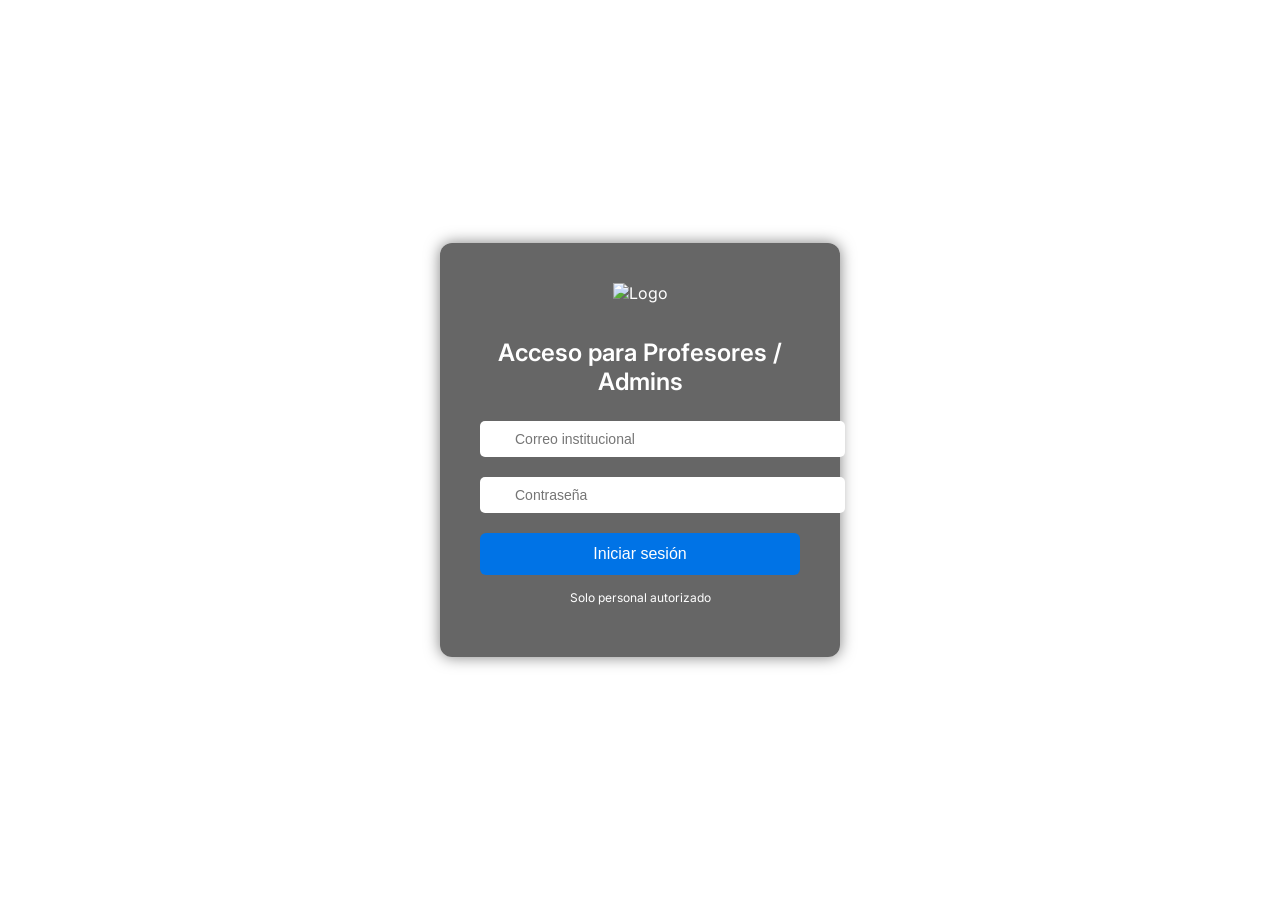
==== Primera base del proyecto/dashboard.html @ 987c9f61 "ya funciona los controles con la base de datos" ====
<!DOCTYPE html>
<html lang="es">
<head>
  <meta charset="UTF-8" />
  <meta name="viewport" content="width=device-width, initial-scale=1.0" />
  <title>Dashboard</title>
  <link rel="stylesheet" href="style.css" />
</head>
<body class="resumen">
  <div class="login-container">
    <h2>Panel Principal</h2>
    <p id="bienvenida"></p>

    <div class="acciones">
      <a href="resumen.html">
        <img src="https://cdn-icons-png.flaticon.com/512/2099/2099192.png" class="icono-link" />Resumen</a>

      <a href="historial.html">
        <img src="https://cdn-icons-png.flaticon.com/512/1828/1828911.png" class="icono-link" />Historial</a>

      <a href="#" onclick="cerrarSesion()">
        <img src="https://cdn-icons-png.flaticon.com/512/1828/1828479.png" class="icono-link" />Cerrar sesión</a>
    </div>
  </div>

  <script>
    // Verificar si hay sesión activa
    const usuarioId = localStorage.getItem("usuario_id");
    const rol = localStorage.getItem("rol");

    if (!usuarioId || !rol) {
      alert("Acceso no autorizado. Inicia sesión primero.");
      window.location.href = "index.html";
    } else {
      const bienvenida = document.getElementById("bienvenida");
      bienvenida.innerText = `Bienvenido (${rol})`;  // ejemplo: Bienvenido (admin)
    }

    function cerrarSesion() {
      localStorage.clear();
      window.location.href = "index.html";
    }
  </script>
</body>
</html>
---- Primera base del proyecto/style.css ----
/* Fondo con imagen para el login */
body:not(.resumen) {
  margin: 0;
  font-family: 'Inter', sans-serif;
  background: url('https://rdlparquitectos.com//media/3339/biblioteca-tec.jpg') no-repeat center center fixed;
  background-size: cover;
  display: flex;
  height: 100vh;
  align-items: center;
  justify-content: center;
}

/* Fondo técnico para resumen.html */
body.resumen {
  margin: 0;
  font-family: 'Inter', sans-serif;
  background-image: url('https://media.istockphoto.com/id/1413790486/es/foto/fondo-abstracto-azul-oscuro-sat%C3%A9n-de-seda-color-azul-marino-fondo-elegante.jpg?s=612x612&w=0&k=20&c=YLVaBJOXnjFmH6IYGQa2h_Rj2wcTj4TiiGlLA9tInOc=');
  background-size: cover;
  background-position: center;
  background-attachment: fixed;
  color: white;
  display: flex;
  align-items: center;
  justify-content: center;
  height: 100vh;
}

.login-container {
  background: rgba(0, 0, 0, 0.6);
  padding: 40px;
  border-radius: 12px;
  width: 320px;
  box-shadow: 0 0 15px rgba(0,0,0,0.5);
  color: #fff;
  text-align: center;
}

.logo {
  width: 100px;
  margin-bottom: 15px;
}

h2 {
  margin-bottom: 25px;
  font-weight: 600;
}

.input-group {
  position: relative;
  margin-bottom: 20px;
}

.input-group .icon {
  position: absolute;
  left: 10px;
  top: 10px;
  width: 20px;
  opacity: 0.6;
}

.input-group input {
  width: 100%;
  padding: 10px 10px 10px 35px;
  border: none;
  border-radius: 5px;
  font-size: 14px;
}

button {
  width: 100%;
  padding: 12px;
  background: #0073e6;
  border: none;
  color: white;
  font-size: 16px;
  border-radius: 6px;
  cursor: pointer;
  transition: background 0.3s;
}

button:hover {
  background: #005ec4;
}

.links {
  margin-top: 15px;
  font-size: 12px;
}

.links a {
  color: #ddd;
  text-decoration: none;
}
/* Estilos para el contenedor de botones */
.acciones {
  display: flex;
  justify-content: center;
  gap: 30px;
  margin-top: 30px;
}

/* Estilos para los enlaces de acción */
.acciones a {
  color: #ffffff;
  background-color: rgba(255, 255, 255, 0.1);
  padding: 10px 16px;
  border-radius: 6px;
  font-weight: 500;
  text-decoration: none;
  transition: background 0.3s, transform 0.2s;
  display: inline-flex;
  align-items: center;
  gap: 8px;
}

/* Efecto al pasar el cursor */
.acciones a:hover {
  background-color: rgba(255, 255, 255, 0.25);
  transform: scale(1.05);
}

/* Ícono a la izquierda del texto */
.icono-link {
  width: 20px;
  height: 20px;
  margin-right: 4px;
  filter: brightness(0) invert(1); /* opcional para íconos oscuros sobre fondo oscuro */
  transition: transform 0.2s;
}

.acciones a:hover .icono-link {
  transform: scale(1.1);
}
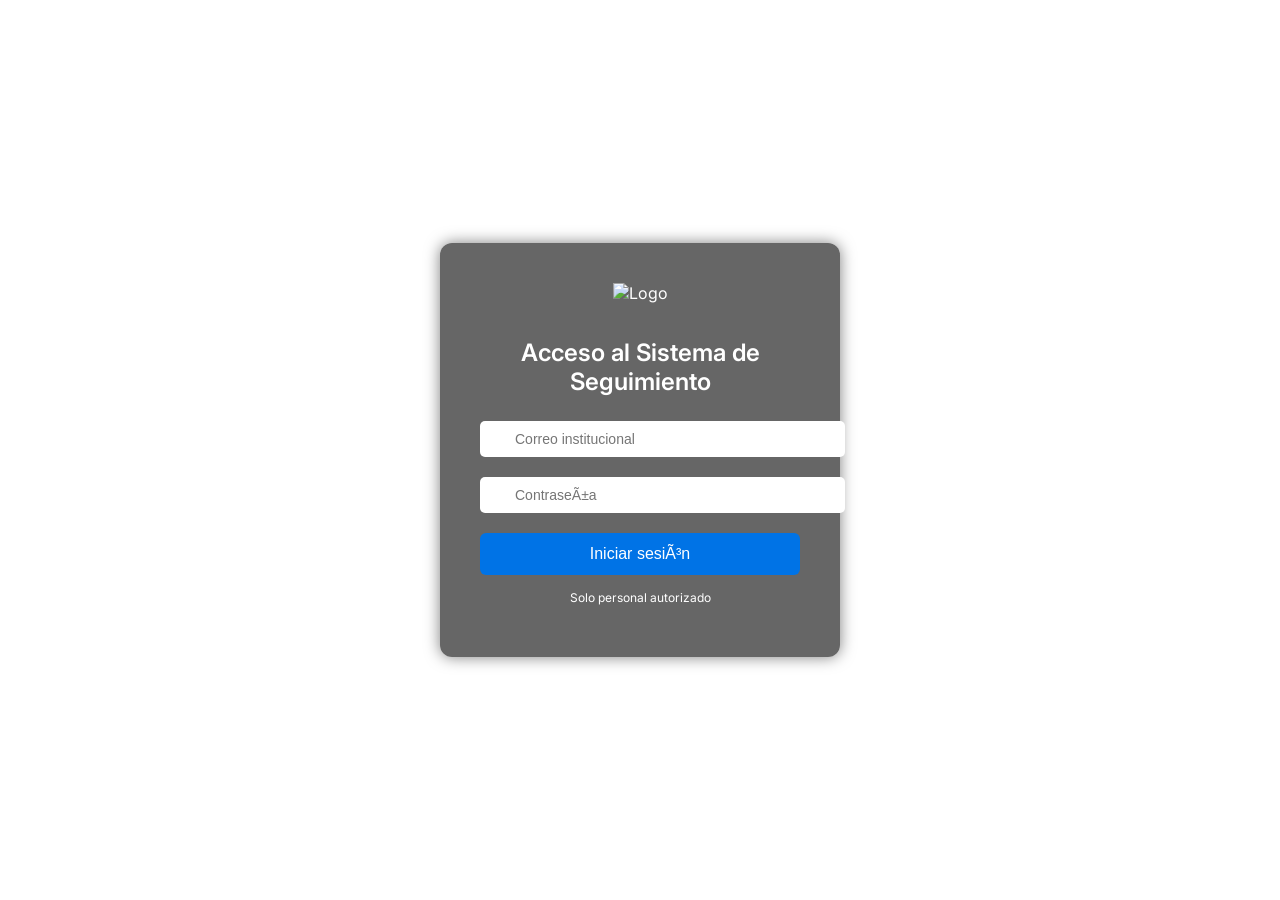
==== commit 62469673: "cambios realizados" ====
--- a/Primera base del proyecto/dashboard.html
+++ b/Primera base del proyecto/dashboard.html
@@ -3,43 +3,125 @@
 <head>
   <meta charset="UTF-8" />
   <meta name="viewport" content="width=device-width, initial-scale=1.0" />
-  <title>Dashboard</title>
+  <title>Dashboard de Seguimiento</title>
   <link rel="stylesheet" href="style.css" />
+  <style>
+    /* Estilos para el nuevo dashboard */
+    .dashboard-grid { display: grid; grid-template-columns: repeat(auto-fit, minmax(200px, 1fr)); gap: 20px; margin-bottom: 30px; }
+    .stat-card { background: rgba(255, 255, 255, 0.1); padding: 20px; border-radius: 10px; text-align: center; }
+    .stat-card h3 { margin: 0; font-size: 1.2em; color: #00aaff; }
+    .stat-card p { font-size: 2.5em; font-weight: 600; margin: 10px 0 0 0; }
+    .table-container { width: 100%; overflow-x: auto; }
+    .estancias-table { width: 100%; border-collapse: collapse; text-align: left; }
+    .estancias-table th, .estancias-table td { padding: 15px; border-bottom: 1px solid #555; }
+    .estancias-table th { background-color: rgba(0, 115, 230, 0.2); }
+    .estancias-table tr:hover { background-color: rgba(255, 255, 255, 0.05); }
+    .admin-button { background-color: #ffc107; color: #111; }
+    .admin-button:hover { background-color: #e0a800; }
+  </style>
 </head>
 <body class="resumen">
-  <div class="login-container">
-    <h2>Panel Principal</h2>
-    <p id="bienvenida"></p>
+  <div class="login-container" style="width: 90%; max-width: 1000px;">
+    <h2>Dashboard de Seguimiento</h2>
+    <p id="bienvenida">Cargando...</p>
 
-    <div class="acciones">
-      <a href="resumen.html">
-        <img src="https://cdn-icons-png.flaticon.com/512/2099/2099192.png" class="icono-link" />Resumen</a>
+    <!-- Tarjetas de Estadísticas -->
+    <div class="dashboard-grid">
+      <div class="stat-card"><h3>Estancias Activas</h3><p id="stat-activas">0</p></div>
+      <div class="stat-card"><h3>Reportes Pendientes</h3><p id="stat-pendientes">0</p></div>
+      <div class="stat-card"><h3>Alertas</h3><p id="stat-alertas">0</p></div>
+    </div>
 
-      <a href="historial.html">
-        <img src="https://cdn-icons-png.flaticon.com/512/1828/1828911.png" class="icono-link" />Historial</a>
+    <!-- Tabla de Estancias -->
+    <h3>Proyectos en Curso</h3>
+    <div class="table-container">
+      <table class="estancias-table">
+        <thead>
+          <tr><th>Alumno</th><th>Proyecto</th><th>Acciones</th></tr>
+        </thead>
+        <tbody id="lista-estancias">
+          <tr><td colspan="3" style="text-align:center;">Cargando datos...</td></tr>
+        </tbody>
+      </table>
+    </div>
 
-      <a href="#" onclick="cerrarSesion()">
-        <img src="https://cdn-icons-png.flaticon.com/512/1828/1828479.png" class="icono-link" />Cerrar sesión</a>
+    <div class="acciones" style="justify-content: space-between; margin-top: 30px;" id="acciones-footer">
+        <a href="definicion_proyecto_final.html">➕ Registrar Nueva Estancia</a>
+        <!-- El botón de admin se insertará aquí si corresponde -->
+        <a href="#" onclick="cerrarSesion()">Cerrar Sesión 🚪</a>
     </div>
   </div>
 
   <script>
-    // Verificar si hay sesión activa
     const usuarioId = localStorage.getItem("usuario_id");
     const rol = localStorage.getItem("rol");
 
-    if (!usuarioId || !rol) {
-      alert("Acceso no autorizado. Inicia sesión primero.");
+    if (!usuarioId || !rol || rol === 'alumno') {
       window.location.href = "index.html";
-    } else {
-      const bienvenida = document.getElementById("bienvenida");
-      bienvenida.innerText = `Bienvenido (${rol})`;  // ejemplo: Bienvenido (admin)
+    }
+
+    document.getElementById("bienvenida").innerText = `Bienvenido, ${rol.charAt(0).toUpperCase() + rol.slice(1)}`;
+    
+    // Si el usuario es admin, añadir el botón de "Administrar Sistema"
+    if (rol === 'admin') {
+        const footerAcciones = document.getElementById('acciones-footer');
+        const adminButton = document.createElement('a');
+        adminButton.href = 'gestionar_sistema.html'; // Página futura de administración
+        adminButton.className = 'admin-button';
+        adminButton.innerHTML = '⚙️ Administrar Sistema';
+        footerAcciones.insertBefore(adminButton, footerAcciones.lastElementChild);
+    }
+
+    // --- Lógica para poblar el dashboard con datos REALES ---
+    function cargarDashboard() {
+        // Usamos fetch para pedir los datos al endpoint que creamos en app.py
+        fetch(`http://127.0.0.1:5000/api/dashboard/data?rol=${rol}&id=${usuarioId}`)
+            .then(res => {
+                if (!res.ok) {
+                    throw new Error('No se pudo cargar la información del dashboard.');
+                }
+                return res.json();
+            })
+            .then(data => {
+                // Actualizar tarjetas de estadísticas
+                document.getElementById("stat-activas").innerText = data.estadisticas.activas;
+                document.getElementById("stat-pendientes").innerText = data.estadisticas.pendientes;
+                document.getElementById("stat-alertas").innerText = data.estadisticas.alertas;
+
+                // Poblar la tabla de estancias
+                const tbody = document.getElementById("lista-estancias");
+                tbody.innerHTML = ''; // Limpiar la tabla
+
+                if (data.lista_estancias.length === 0) {
+                    tbody.innerHTML = '<tr><td colspan="3" style="text-align:center;">No hay estancias registradas.</td></tr>';
+                    return;
+                }
+
+                data.lista_estancias.forEach(estancia => {
+                    const tr = document.createElement('tr');
+                    // NOTA: Hemos simplificado la tabla para esta versión final
+                    tr.innerHTML = `
+                        <td>${estancia.nombre_alumno}</td>
+                        <td>${estancia.nombre_proyecto}</td>
+                        <td><a href="historial.html?alumno_id=${estancia.id}">Ver Detalles</a></td>
+                    `;
+                    tbody.appendChild(tr);
+                });
+            })
+            .catch(err => {
+                console.error("Error al cargar datos del dashboard:", err);
+                const tbody = document.getElementById("lista-estancias");
+                tbody.innerHTML = `<tr><td colspan="3" style="text-align:center;">Error al cargar los datos.</td></tr>`;
+            });
     }
 
     function cerrarSesion() {
       localStorage.clear();
       window.location.href = "index.html";
     }
+
+    // Cargar los datos cuando la página esté lista
+    document.addEventListener("DOMContentLoaded", cargarDashboard);
   </script>
 </body>
 </html>
